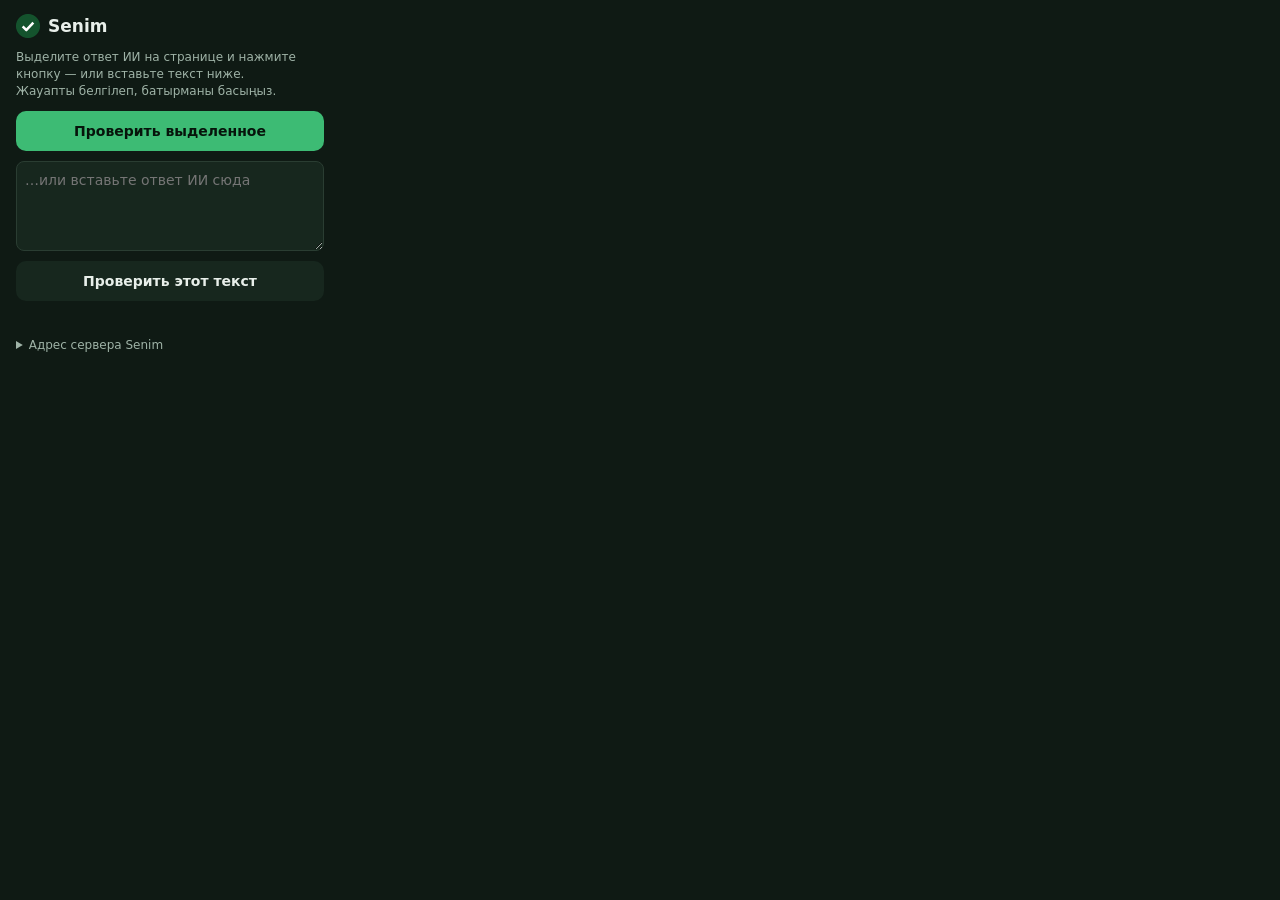
==== extension/popup.html @ e56863e9 "1" ====
<!doctype html>
<html lang="ru">
<head>
<meta charset="utf-8">
<style>
  :root { --bg:#0F1A14; --card:#17271E; --ink:#E8EFEA; --muted:#9FB3A7; --green:#3DBB74; }
  body { margin:0; width:340px; background:var(--bg); color:var(--ink);
         font:14px/1.45 system-ui, "Segoe UI", Arial, sans-serif; }
  .wrap { padding:14px 16px 16px; display:flex; flex-direction:column; gap:10px; }
  .brand { display:flex; align-items:center; gap:8px; font-weight:700; font-size:17px; }
  .brand img { width:24px; height:24px; }
  .muted { color:var(--muted); font-size:12px; }
  button { border:0; border-radius:10px; padding:10px 12px; font:inherit; font-weight:600; cursor:pointer; }
  .primary { background:var(--green); color:#06140b; }
  .ghost { background:var(--card); color:var(--ink); }
  textarea, input { width:100%; box-sizing:border-box; border:1px solid #2A3D32; border-radius:8px;
         background:var(--card); color:var(--ink); padding:8px; font:inherit; }
  textarea { height:90px; resize:vertical; }
  details summary { cursor:pointer; color:var(--muted); font-size:12px; }
  .msg { font-size:12px; color:#F2C46B; min-height:16px; }
</style>
</head>
<body>
<div class="wrap">
  <div class="brand"><img src="icons/icon48.png" alt="">Senim</div>
  <div class="muted">Выделите ответ ИИ на странице и нажмите кнопку — или вставьте текст ниже.<br>Жауапты белгілеп, батырманы басыңыз.</div>
  <button id="checkSel" class="primary">Проверить выделенное</button>
  <textarea id="text" placeholder="…или вставьте ответ ИИ сюда"></textarea>
  <button id="checkText" class="ghost">Проверить этот текст</button>
  <div id="msg" class="msg"></div>
  <details>
    <summary>Адрес сервера Senim</summary>
    <input id="server" type="url" placeholder="http://127.0.0.1:8000">
    <div class="muted">После публикации сайта впишите его адрес.</div>
  </details>
</div>
<script src="popup.js"></script>
</body>
</html>
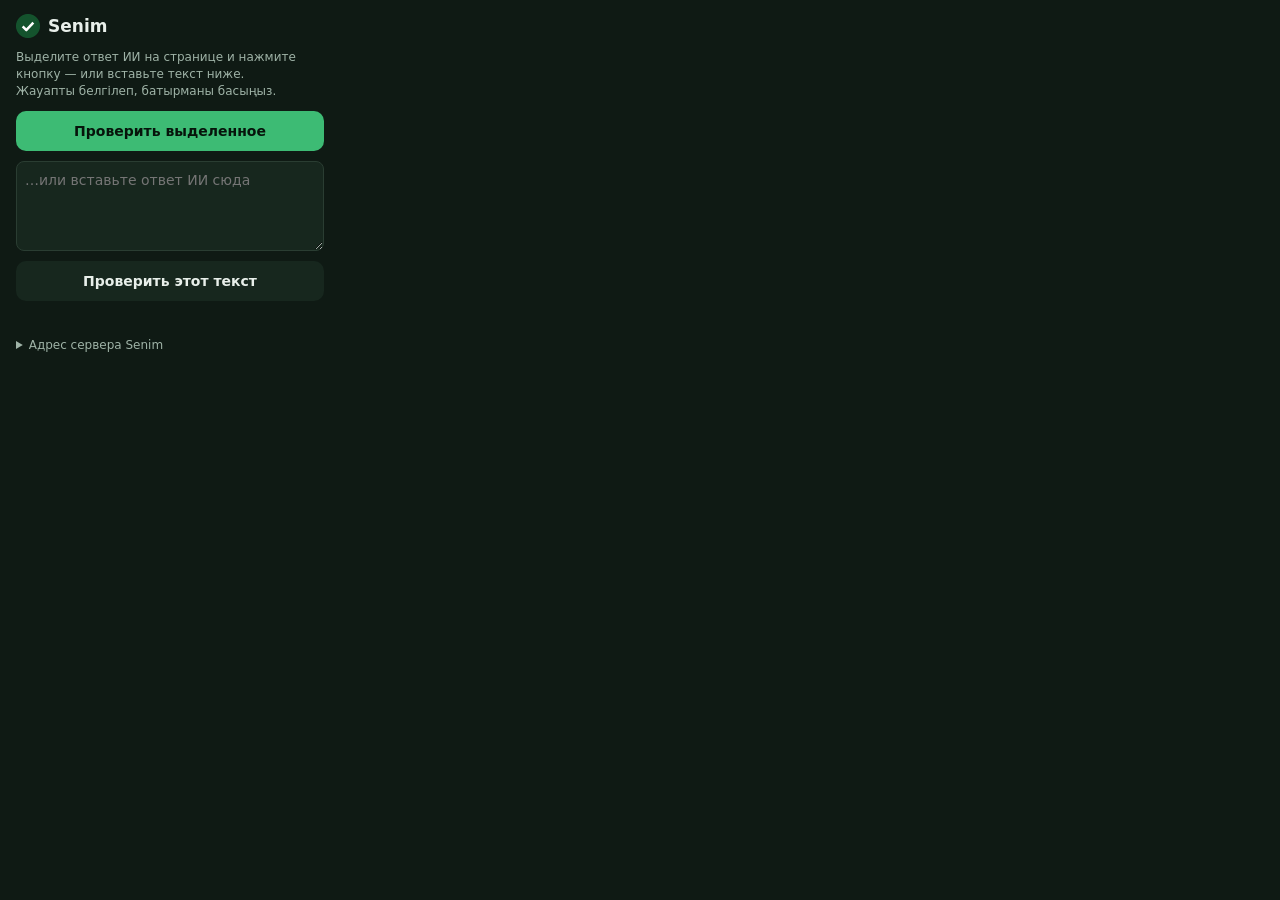
==== commit 1cbadc00: "fix(extension): update default server to https://senim-616q.onrender.com" ====
--- a/extension/popup.html
+++ b/extension/popup.html
@@ -30,8 +30,8 @@
   <div id="msg" class="msg"></div>
   <details>
     <summary>Адрес сервера Senim</summary>
-    <input id="server" type="url" placeholder="http://127.0.0.1:8000">
-    <div class="muted">После публикации сайта впишите его адрес.</div>
+    <input id="server" type="url" placeholder="https://senim-616q.onrender.com">
+    <div class="muted">Сайт Senim. Менять не нужно.</div>
   </details>
 </div>
 <script src="popup.js"></script>
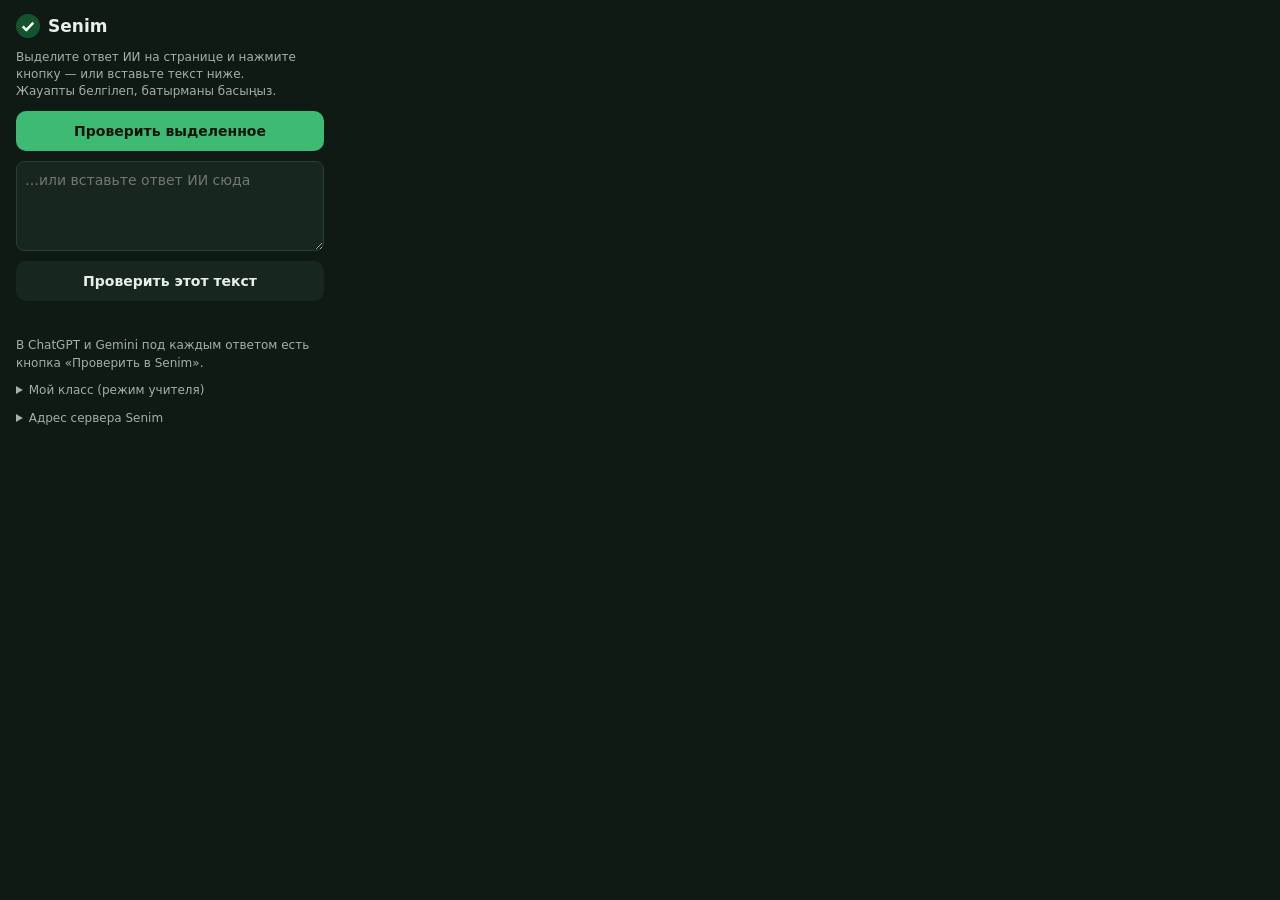
==== commit 303c39c5: "feat: initialize project structure with backend API, frontend web app, and browser extension" ====
--- a/extension/popup.html
+++ b/extension/popup.html
@@ -28,6 +28,12 @@
   <textarea id="text" placeholder="…или вставьте ответ ИИ сюда"></textarea>
   <button id="checkText" class="ghost">Проверить этот текст</button>
   <div id="msg" class="msg"></div>
+  <div class="muted">В ChatGPT и Gemini под каждым ответом есть кнопка «Проверить в Senim».</div>
+  <details>
+    <summary>Мой класс (режим учителя)</summary>
+    <input id="classCode" type="text" maxlength="8" placeholder="Код класса, например ABC234" style="margin-top:6px;text-transform:uppercase">
+    <input id="student" type="text" maxlength="40" placeholder="Ваше имя (увидит учитель)" style="margin-top:6px">
+  </details>
   <details>
     <summary>Адрес сервера Senim</summary>
     <input id="server" type="url" placeholder="https://senim-616q.onrender.com">
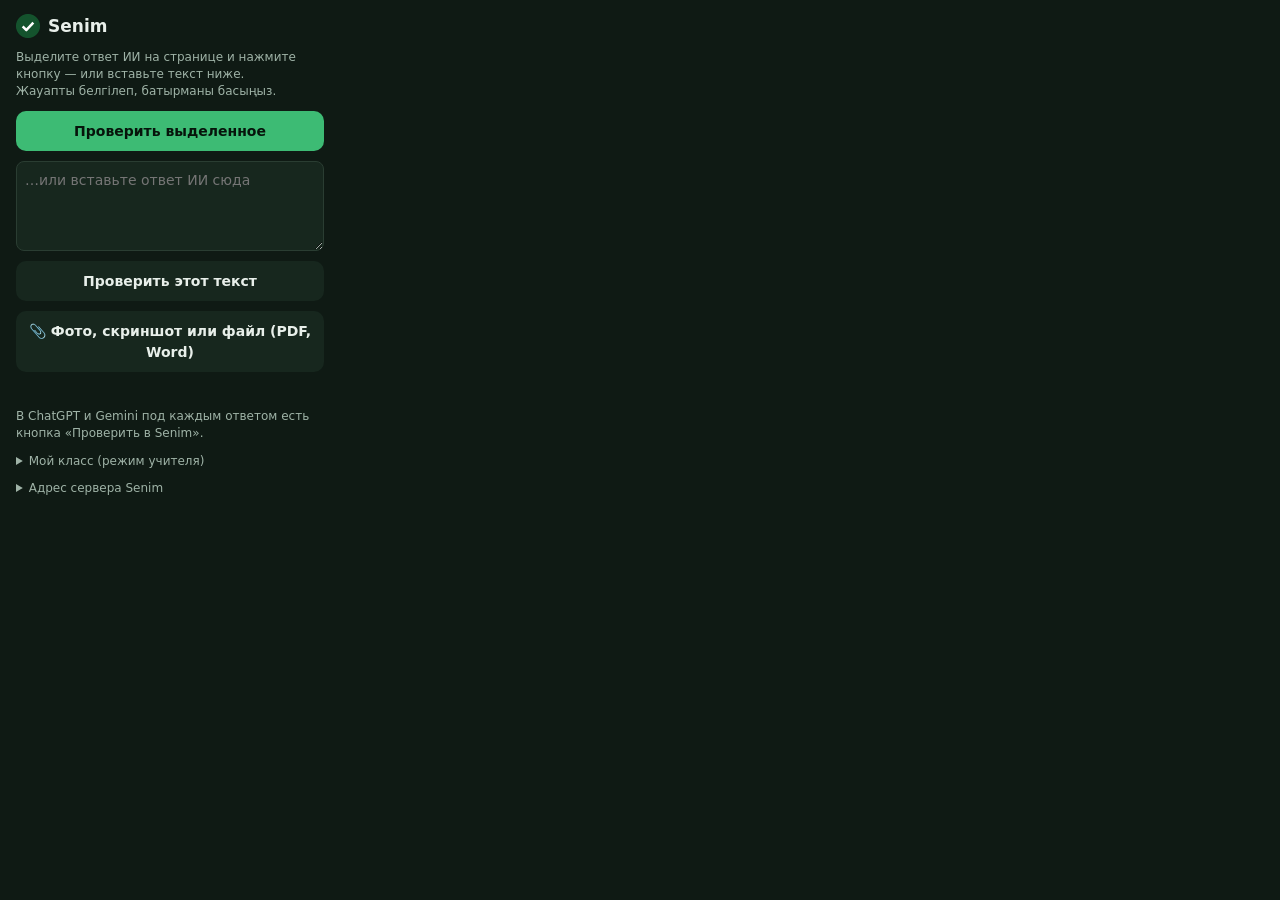
==== commit b2a0f85d: "85282582" ====
--- a/extension/popup.html
+++ b/extension/popup.html
@@ -27,6 +27,7 @@
   <button id="checkSel" class="primary">Проверить выделенное</button>
   <textarea id="text" placeholder="…или вставьте ответ ИИ сюда"></textarea>
   <button id="checkText" class="ghost">Проверить этот текст</button>
+  <button id="checkFile" class="ghost">📎 Фото, скриншот или файл (PDF, Word)</button>
   <div id="msg" class="msg"></div>
   <div class="muted">В ChatGPT и Gemini под каждым ответом есть кнопка «Проверить в Senim».</div>
   <details>
